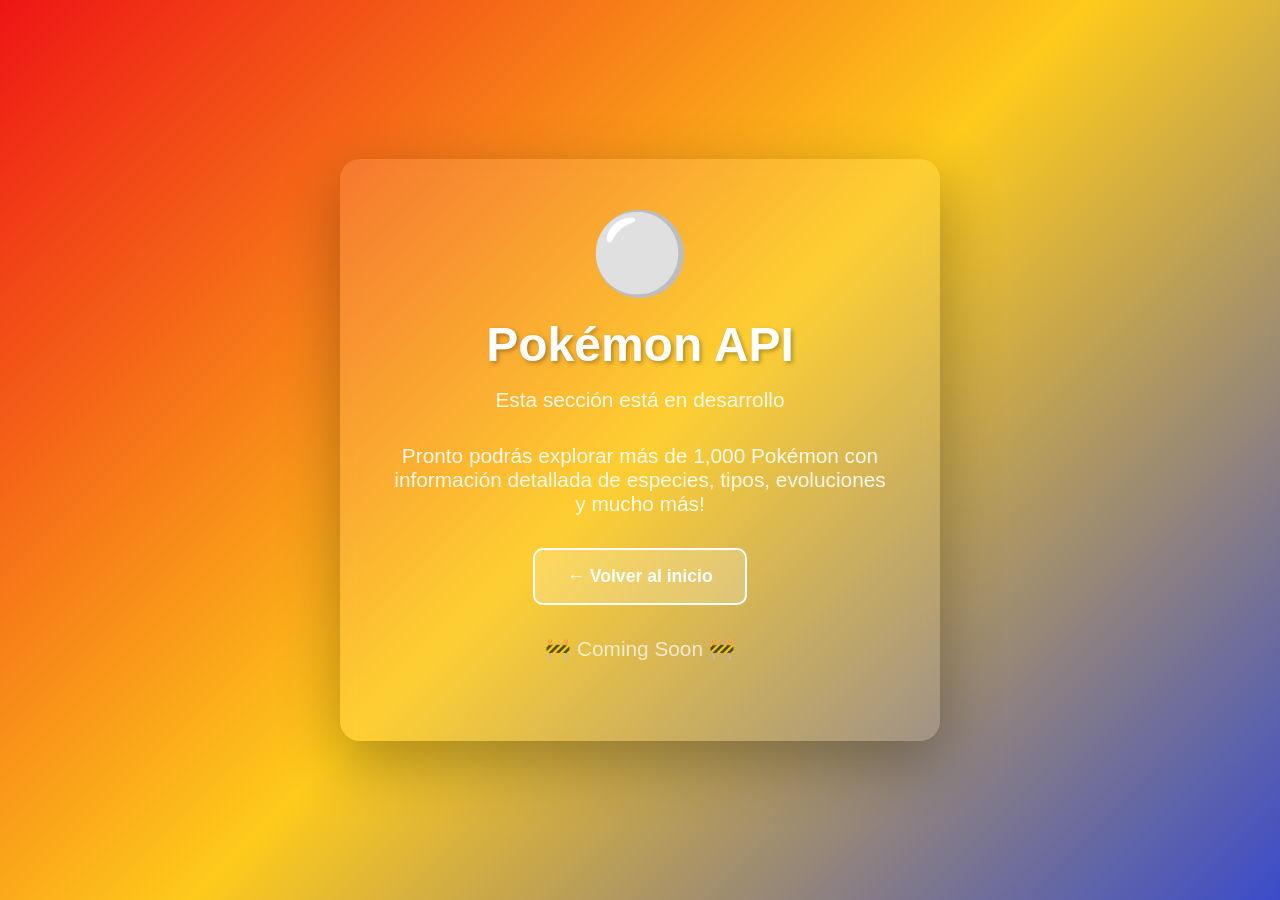
==== pokemon.html @ 9f8119a9 "Major restructure: Add multi-series support with welcome page Added Features: - New index.html with " ====
<!DOCTYPE html>
<html lang="es">
<head>
    <meta charset="UTF-8">
    <meta name="viewport" content="width=device-width, initial-scale=1.0">
    <title>Pokémon API - Coming Soon</title>
    <style>
        * {
            margin: 0;
            padding: 0;
            box-sizing: border-box;
        }

        body {
            font-family: 'Segoe UI', Tahoma, Geneva, Verdana, sans-serif;
            background: linear-gradient(135deg, #ee1515 0%, #feca1b 50%, #3b4cca 100%);
            min-height: 100vh;
            display: flex;
            flex-direction: column;
            align-items: center;
            justify-content: center;
            color: white;
            text-align: center;
            padding: 2rem;
        }

        .coming-soon-container {
            max-width: 600px;
            background: rgba(255, 255, 255, 0.1);
            backdrop-filter: blur(10px);
            border-radius: 20px;
            padding: 3rem;
            box-shadow: 0 20px 60px rgba(0, 0, 0, 0.3);
        }

        h1 {
            font-size: 3rem;
            margin-bottom: 1rem;
            text-shadow: 2px 2px 4px rgba(0, 0, 0, 0.3);
        }

        .pokeball {
            font-size: 5rem;
            margin-bottom: 1rem;
            animation: bounce 2s infinite;
        }

        @keyframes bounce {
            0%, 100% { transform: translateY(0); }
            50% { transform: translateY(-20px); }
        }

        p {
            font-size: 1.3rem;
            margin-bottom: 2rem;
            opacity: 0.9;
        }

        .back-button {
            display: inline-block;
            padding: 1rem 2rem;
            background: rgba(255, 255, 255, 0.2);
            color: white;
            text-decoration: none;
            border-radius: 10px;
            font-weight: 600;
            font-size: 1.1rem;
            transition: all 0.3s;
            border: 2px solid white;
        }

        .back-button:hover {
            background: white;
            color: #ee1515;
            transform: scale(1.05);
        }

        .status {
            margin-top: 2rem;
            font-size: 0.9rem;
            opacity: 0.8;
        }
    </style>
</head>
<body>
    <div class="coming-soon-container">
        <div class="pokeball">⚪</div>
        <h1>Pokémon API</h1>
        <p>Esta sección está en desarrollo</p>
        <p>Pronto podrás explorar más de 1,000 Pokémon con información detallada de especies, tipos, evoluciones y mucho más!</p>
        <a href="index.html" class="back-button">← Volver al inicio</a>
        <div class="status">
            <p>🚧 Coming Soon 🚧</p>
        </div>
    </div>
</body>
</html>
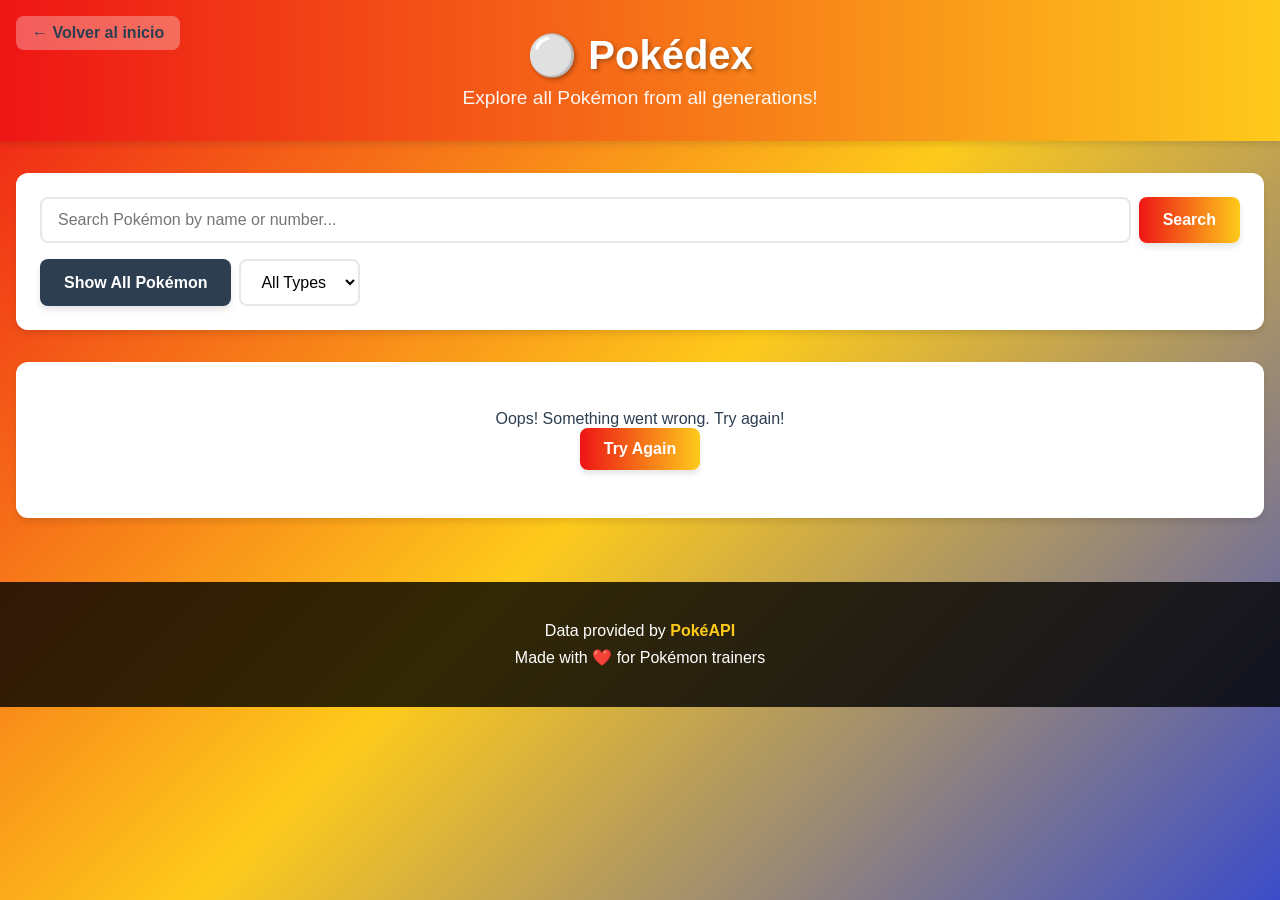
==== commit 7b912d53: "Add Pokémon implementation with full API integration Features Implemented: - Complete Pokédex with 1" ====
--- a/pokemon.html
+++ b/pokemon.html
@@ -3,95 +3,71 @@
 <head>
     <meta charset="UTF-8">
     <meta name="viewport" content="width=device-width, initial-scale=1.0">
-    <title>Pokémon API - Coming Soon</title>
-    <style>
-        * {
-            margin: 0;
-            padding: 0;
-            box-sizing: border-box;
-        }
-
-        body {
-            font-family: 'Segoe UI', Tahoma, Geneva, Verdana, sans-serif;
-            background: linear-gradient(135deg, #ee1515 0%, #feca1b 50%, #3b4cca 100%);
-            min-height: 100vh;
-            display: flex;
-            flex-direction: column;
-            align-items: center;
-            justify-content: center;
-            color: white;
-            text-align: center;
-            padding: 2rem;
-        }
-
-        .coming-soon-container {
-            max-width: 600px;
-            background: rgba(255, 255, 255, 0.1);
-            backdrop-filter: blur(10px);
-            border-radius: 20px;
-            padding: 3rem;
-            box-shadow: 0 20px 60px rgba(0, 0, 0, 0.3);
-        }
-
-        h1 {
-            font-size: 3rem;
-            margin-bottom: 1rem;
-            text-shadow: 2px 2px 4px rgba(0, 0, 0, 0.3);
-        }
-
-        .pokeball {
-            font-size: 5rem;
-            margin-bottom: 1rem;
-            animation: bounce 2s infinite;
-        }
-
-        @keyframes bounce {
-            0%, 100% { transform: translateY(0); }
-            50% { transform: translateY(-20px); }
-        }
-
-        p {
-            font-size: 1.3rem;
-            margin-bottom: 2rem;
-            opacity: 0.9;
-        }
-
-        .back-button {
-            display: inline-block;
-            padding: 1rem 2rem;
-            background: rgba(255, 255, 255, 0.2);
-            color: white;
-            text-decoration: none;
-            border-radius: 10px;
-            font-weight: 600;
-            font-size: 1.1rem;
-            transition: all 0.3s;
-            border: 2px solid white;
-        }
-
-        .back-button:hover {
-            background: white;
-            color: #ee1515;
-            transform: scale(1.05);
-        }
-
-        .status {
-            margin-top: 2rem;
-            font-size: 0.9rem;
-            opacity: 0.8;
-        }
-    </style>
+    <title>Pokémon API - Pokédex</title>
+    <link rel="stylesheet" href="pokemon.css">
 </head>
 <body>
-    <div class="coming-soon-container">
-        <div class="pokeball">⚪</div>
-        <h1>Pokémon API</h1>
-        <p>Esta sección está en desarrollo</p>
-        <p>Pronto podrás explorar más de 1,000 Pokémon con información detallada de especies, tipos, evoluciones y mucho más!</p>
-        <a href="index.html" class="back-button">← Volver al inicio</a>
-        <div class="status">
-            <p>🚧 Coming Soon 🚧</p>
+    <header>
+        <div class="container">
+            <a href="index.html" class="back-button">← Volver al inicio</a>
+            <h1>⚪ Pokédex</h1>
+            <p>Explore all Pokémon from all generations!</p>
         </div>
-    </div>
+    </header>
+
+    <main class="container">
+        <div class="controls">
+            <div class="search-box">
+                <input type="text" id="searchInput" placeholder="Search Pokémon by name or number...">
+                <button id="searchBtn">Search</button>
+            </div>
+            <div class="filter-box">
+                <button id="showAllBtn" class="active">Show All Pokémon</button>
+                <select id="typeFilter">
+                    <option value="">All Types</option>
+                    <option value="normal">Normal</option>
+                    <option value="fire">Fire</option>
+                    <option value="water">Water</option>
+                    <option value="electric">Electric</option>
+                    <option value="grass">Grass</option>
+                    <option value="ice">Ice</option>
+                    <option value="fighting">Fighting</option>
+                    <option value="poison">Poison</option>
+                    <option value="ground">Ground</option>
+                    <option value="flying">Flying</option>
+                    <option value="psychic">Psychic</option>
+                    <option value="bug">Bug</option>
+                    <option value="rock">Rock</option>
+                    <option value="ghost">Ghost</option>
+                    <option value="dragon">Dragon</option>
+                    <option value="dark">Dark</option>
+                    <option value="steel">Steel</option>
+                    <option value="fairy">Fairy</option>
+                </select>
+                <button id="loadMoreBtn" style="display: none;">Load More</button>
+            </div>
+        </div>
+
+        <div id="loading" class="loading">
+            <div class="spinner"></div>
+            <p>Loading Pokémon...</p>
+        </div>
+
+        <div id="error" class="error" style="display: none;">
+            <p>Oops! Something went wrong. Try again!</p>
+            <button id="retryBtn">Try Again</button>
+        </div>
+
+        <div id="pokemonGrid" class="pokemon-grid"></div>
+    </main>
+
+    <footer>
+        <div class="container">
+            <p>Data provided by <a href="https://pokeapi.co/" target="_blank">PokéAPI</a></p>
+            <p>Made with ❤️ for Pokémon trainers</p>
+        </div>
+    </footer>
+
+    <script src="pokemon.js"></script>
 </body>
 </html>
--- a/pokemon.css
+++ b/pokemon.css
@@ -0,0 +1,411 @@
+* {
+    margin: 0;
+    padding: 0;
+    box-sizing: border-box;
+}
+
+:root {
+    --pokemon-red: #ee1515;
+    --pokemon-blue: #3b4cca;
+    --pokemon-yellow: #feca1b;
+    --text-dark: #2c3e50;
+    --text-gray: #6b7280;
+    --shadow: 0 4px 6px rgba(0, 0, 0, 0.1);
+    --shadow-hover: 0 10px 25px rgba(238, 21, 21, 0.3);
+}
+
+body {
+    font-family: 'Segoe UI', Tahoma, Geneva, Verdana, sans-serif;
+    background: linear-gradient(135deg, #ee1515 0%, #feca1b 50%, #3b4cca 100%);
+    min-height: 100vh;
+    color: var(--text-dark);
+}
+
+header {
+    background: linear-gradient(90deg, var(--pokemon-red), var(--pokemon-yellow));
+    padding: 2rem 1rem;
+    text-align: center;
+    box-shadow: var(--shadow);
+    position: relative;
+}
+
+.back-button {
+    position: absolute;
+    left: 1rem;
+    top: 1rem;
+    padding: 0.5rem 1rem;
+    background: rgba(255, 255, 255, 0.3);
+    color: var(--text-dark);
+    text-decoration: none;
+    border-radius: 8px;
+    font-weight: 600;
+    transition: all 0.3s;
+}
+
+.back-button:hover {
+    background: rgba(255, 255, 255, 0.5);
+    transform: translateX(-5px);
+}
+
+header h1 {
+    font-size: 2.5rem;
+    color: white;
+    text-shadow: 2px 2px 4px rgba(0, 0, 0, 0.3);
+    margin-bottom: 0.5rem;
+}
+
+header p {
+    font-size: 1.2rem;
+    color: white;
+    opacity: 0.95;
+}
+
+.container {
+    max-width: 1400px;
+    margin: 0 auto;
+    padding: 0 1rem;
+}
+
+main.container {
+    padding: 2rem 1rem;
+}
+
+.controls {
+    display: flex;
+    flex-direction: column;
+    gap: 1rem;
+    margin-bottom: 2rem;
+    background: white;
+    padding: 1.5rem;
+    border-radius: 12px;
+    box-shadow: var(--shadow);
+}
+
+.search-box {
+    display: flex;
+    gap: 0.5rem;
+}
+
+.search-box input {
+    flex: 1;
+    padding: 0.75rem 1rem;
+    border: 2px solid #e5e7eb;
+    border-radius: 8px;
+    font-size: 1rem;
+    transition: border-color 0.3s;
+}
+
+.search-box input:focus {
+    outline: none;
+    border-color: var(--pokemon-red);
+}
+
+.search-box button,
+.filter-box button,
+.error button {
+    padding: 0.75rem 1.5rem;
+    background: linear-gradient(90deg, var(--pokemon-red), var(--pokemon-yellow));
+    color: white;
+    border: none;
+    border-radius: 8px;
+    font-size: 1rem;
+    font-weight: 600;
+    cursor: pointer;
+    transition: all 0.3s;
+    box-shadow: var(--shadow);
+}
+
+.search-box button:hover,
+.filter-box button:hover,
+.error button:hover {
+    transform: translateY(-2px);
+    box-shadow: 0 6px 12px rgba(0, 0, 0, 0.15);
+}
+
+.filter-box {
+    display: flex;
+    gap: 0.5rem;
+    flex-wrap: wrap;
+}
+
+.filter-box button.active {
+    background: var(--text-dark);
+}
+
+.filter-box select {
+    padding: 0.75rem 1rem;
+    border: 2px solid #e5e7eb;
+    border-radius: 8px;
+    font-size: 1rem;
+    cursor: pointer;
+    background: white;
+    transition: border-color 0.3s;
+}
+
+.filter-box select:focus {
+    outline: none;
+    border-color: var(--pokemon-red);
+}
+
+.loading,
+.error {
+    text-align: center;
+    padding: 3rem;
+    background: white;
+    border-radius: 12px;
+    box-shadow: var(--shadow);
+}
+
+.spinner {
+    width: 50px;
+    height: 50px;
+    border: 4px solid #f3f4f6;
+    border-top: 4px solid var(--pokemon-red);
+    border-radius: 50%;
+    margin: 0 auto 1rem;
+    animation: spin 1s linear infinite;
+}
+
+@keyframes spin {
+    0% { transform: rotate(0deg); }
+    100% { transform: rotate(360deg); }
+}
+
+.pokemon-grid {
+    display: grid;
+    grid-template-columns: repeat(auto-fill, minmax(280px, 1fr));
+    gap: 2rem;
+    margin-bottom: 2rem;
+}
+
+.pokemon-card {
+    background: white;
+    border-radius: 12px;
+    border: 3px solid transparent;
+    overflow: hidden;
+    box-shadow: var(--shadow);
+    transition: all 0.3s ease;
+    cursor: pointer;
+    display: flex;
+    flex-direction: column;
+    position: relative;
+}
+
+.pokemon-card:hover {
+    transform: scale(1.05) translateY(-5px);
+    box-shadow: var(--shadow-hover);
+}
+
+.pokemon-id {
+    position: absolute;
+    top: 10px;
+    left: 10px;
+    background: rgba(255, 255, 255, 0.9);
+    padding: 0.3rem 0.7rem;
+    border-radius: 20px;
+    font-size: 0.85rem;
+    font-weight: bold;
+    color: var(--text-gray);
+    z-index: 1;
+}
+
+.card-image-container {
+    position: relative;
+    width: 100%;
+    height: 250px;
+    display: flex;
+    align-items: center;
+    justify-content: center;
+    background: linear-gradient(135deg, #f3f4f6 0%, #e5e7eb 100%);
+    padding: 1rem;
+}
+
+.card-image {
+    max-width: 80%;
+    max-height: 80%;
+    object-fit: contain;
+    transition: transform 0.3s ease;
+    filter: drop-shadow(0 4px 6px rgba(0, 0, 0, 0.1));
+}
+
+.pokemon-card:hover .card-image {
+    transform: scale(1.15);
+}
+
+.card-content {
+    padding: 1.5rem;
+    flex-grow: 1;
+    display: flex;
+    flex-direction: column;
+}
+
+.card-name {
+    font-size: 1.5rem;
+    font-weight: bold;
+    color: var(--text-dark);
+    margin-bottom: 0.8rem;
+    text-transform: capitalize;
+}
+
+.card-types {
+    display: flex;
+    gap: 0.5rem;
+    margin-bottom: 1rem;
+    flex-wrap: wrap;
+}
+
+.type-badge {
+    padding: 0.4rem 0.9rem;
+    border-radius: 20px;
+    font-size: 0.85rem;
+    font-weight: 600;
+    text-transform: uppercase;
+    color: white;
+}
+
+/* Pokemon Type Colors */
+.type-normal { background: #A8A878; }
+.type-fire { background: #F08030; }
+.type-water { background: #6890F0; }
+.type-electric { background: #F8D030; color: #333; }
+.type-grass { background: #78C850; }
+.type-ice { background: #98D8D8; }
+.type-fighting { background: #C03028; }
+.type-poison { background: #A040A0; }
+.type-ground { background: #E0C068; }
+.type-flying { background: #A890F0; }
+.type-psychic { background: #F85888; }
+.type-bug { background: #A8B820; }
+.type-rock { background: #B8A038; }
+.type-ghost { background: #705898; }
+.type-dragon { background: #7038F8; }
+.type-dark { background: #705848; }
+.type-steel { background: #B8B8D0; }
+.type-fairy { background: #EE99AC; }
+
+.card-stats {
+    display: flex;
+    flex-direction: column;
+    gap: 0.5rem;
+    font-size: 0.9rem;
+    color: var(--text-gray);
+}
+
+.stat-row {
+    display: flex;
+    justify-content: space-between;
+    align-items: center;
+}
+
+.stat-name {
+    font-weight: 600;
+    color: var(--text-dark);
+    text-transform: uppercase;
+    font-size: 0.75rem;
+    min-width: 80px;
+}
+
+.stat-bar-container {
+    flex: 1;
+    height: 8px;
+    background: #e5e7eb;
+    border-radius: 10px;
+    overflow: hidden;
+    margin: 0 0.5rem;
+}
+
+.stat-bar {
+    height: 100%;
+    background: linear-gradient(90deg, var(--pokemon-red), var(--pokemon-yellow));
+    border-radius: 10px;
+    transition: width 0.5s ease;
+}
+
+.stat-value {
+    font-weight: bold;
+    color: var(--text-dark);
+    min-width: 30px;
+    text-align: right;
+}
+
+.card-info {
+    display: flex;
+    justify-content: space-between;
+    margin-top: 1rem;
+    padding-top: 1rem;
+    border-top: 1px solid #e5e7eb;
+    font-size: 0.85rem;
+    color: var(--text-gray);
+}
+
+.info-item {
+    text-align: center;
+}
+
+.info-label {
+    display: block;
+    font-weight: 600;
+    color: var(--text-dark);
+    margin-bottom: 0.2rem;
+}
+
+footer {
+    background: rgba(0, 0, 0, 0.8);
+    color: white;
+    text-align: center;
+    padding: 2rem 1rem;
+    margin-top: 2rem;
+}
+
+footer a {
+    color: var(--pokemon-yellow);
+    text-decoration: none;
+    font-weight: 600;
+}
+
+footer a:hover {
+    text-decoration: underline;
+}
+
+footer p {
+    margin: 0.5rem 0;
+}
+
+@media (max-width: 768px) {
+    header h1 {
+        font-size: 1.8rem;
+    }
+
+    header p {
+        font-size: 1rem;
+    }
+
+    .pokemon-grid {
+        grid-template-columns: repeat(auto-fill, minmax(250px, 1fr));
+        gap: 1.5rem;
+    }
+
+    .controls {
+        padding: 1rem;
+    }
+
+    .search-box {
+        flex-direction: column;
+    }
+
+    .back-button {
+        position: static;
+        display: inline-block;
+        margin-bottom: 1rem;
+    }
+}
+
+@media (max-width: 480px) {
+    .pokemon-grid {
+        grid-template-columns: 1fr;
+    }
+
+    .card-image-container {
+        height: 200px;
+    }
+}
